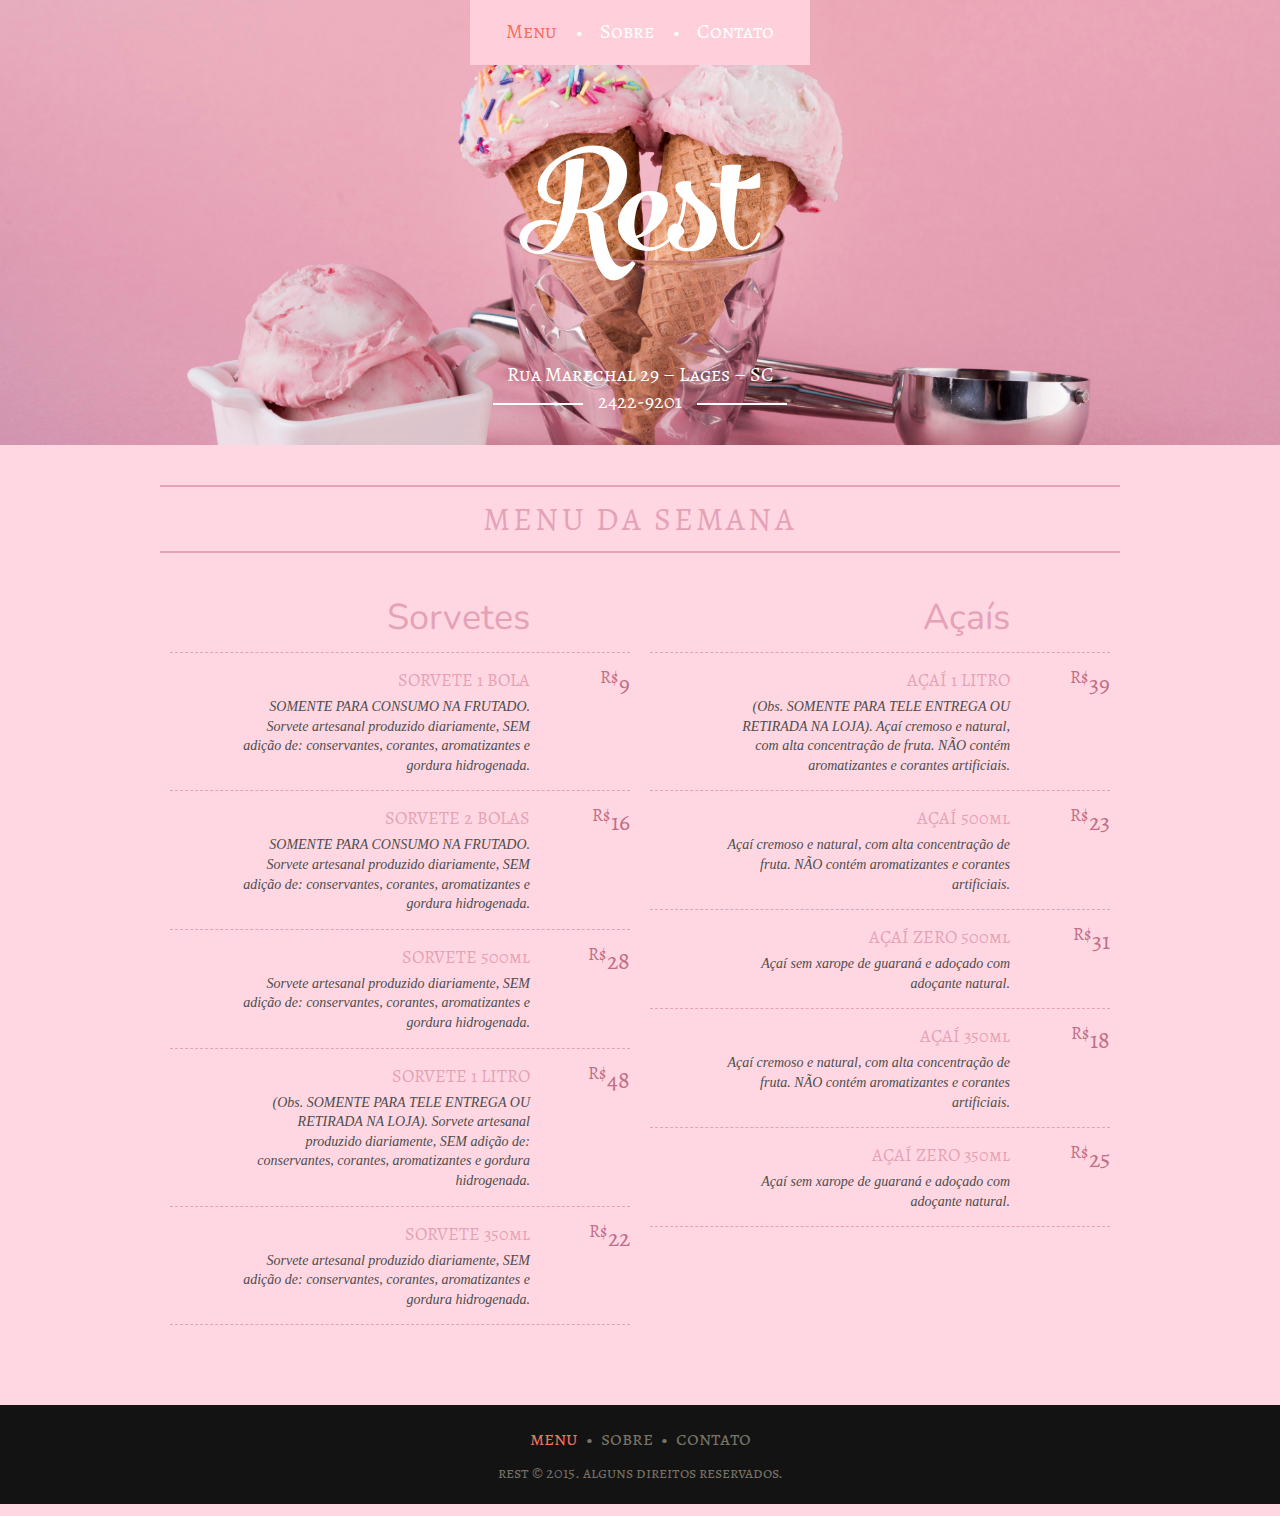
==== index.html @ d91150b3 "Add files via upload" ====
<!DOCTYPE html>
<html lang="pt-br">
	<head>
		<meta charset="utf-8">
		<title>Rest</title>

		<link href='https://fonts.googleapis.com/css?family=Alegreya+SC' rel='stylesheet' type='text/css'>
		<link rel="preconnect" href="https://fonts.googleapis.com">
		<link rel="preconnect" href="https://fonts.gstatic.com" crossorigin>
		<link href="https://fonts.googleapis.com/css2?family=Nunito&display=swap" rel="stylesheet">
		<link rel="stylesheet" href="css/style.css">
	</head>

	<body>
		
		<header>
			<nav>
				<ul>
					<li class="current_page_item"><a href="index.html">Menu</a></li>
					<li><a href="sobre.html">Sobre</a></li>
					<li><a href="contato.html">Contato</a></li>
				</ul>
			</nav>

			<h1><img src="img/rest.png" alt="Rest"></h1>

			<p>Rua Marechal 29 – Lages – SC</p>
			<p class="telefone">2422-9201</p>
		</header>

		<section class="container">
			<h2 class="subtitulo">Menu da Semana</h2>

			<div class="menu-item grid-8">
				<h2>Sorvetes</h2>
				<ul>
					<li>
						<span><sup>R$</sup>9</span>
						<div>
							<h3>SORVETE 1 BOLA</h3>
							<p>SOMENTE PARA CONSUMO NA FRUTADO. Sorvete artesanal produzido diariamente, SEM adição de: conservantes, corantes, aromatizantes e gordura hidrogenada.</p>
						</div>
					</li>
					<li>
						<span><sup>R$</sup>16</span>
						<div>
							<h3>SORVETE 2 BOLAS</h3>
							<p>SOMENTE PARA CONSUMO NA FRUTADO. Sorvete artesanal produzido diariamente, SEM adição de: conservantes, corantes, aromatizantes e gordura hidrogenada.</p>
						</div>
					</li>
					<li>
						<span><sup>R$</sup>28</span>
						<div>
							<h3>SORVETE 500ml</h3>
							<p>Sorvete artesanal produzido diariamente, SEM adição de: conservantes, corantes, aromatizantes e gordura hidrogenada.</p>
						</div>
					</li>
					<li>
						<span><sup>R$</sup>48</span>
						<div>
							<h3>SORVETE 1 LITRO</h3>
							<p>(Obs. SOMENTE PARA TELE ENTREGA OU RETIRADA NA LOJA). Sorvete artesanal produzido diariamente, SEM adição de: conservantes, corantes, aromatizantes e gordura hidrogenada.</p>
						</div>
					</li>
					<li>
						<span><sup>R$</sup>22</span>
						<div>
							<h3>SORVETE 350ml</h3>
							<p>Sorvete artesanal produzido diariamente, SEM adição de: conservantes, corantes, aromatizantes e gordura hidrogenada.</p>
						</div>
					</li>
				</ul>
			</div>

			<div class="menu-item grid-8">
				<h2>Açaís</h2>
				<ul>
					<li>
						<span><sup>R$</sup>39</span>
						<div>
							<h3>AÇAÍ 1 LITRO</h3>
							<p>(Obs. SOMENTE PARA TELE ENTREGA OU RETIRADA NA LOJA). Açaí cremoso e natural, com alta concentração de fruta. NÃO contém aromatizantes e corantes artificiais.</p>
						</div>
					</li>
					<li>
						<span><sup>R$</sup>23</span>
						<div>
							<h3>AÇAÍ 500ml</h3>
							<p>Açaí cremoso e natural, com alta concentração de fruta. NÃO contém aromatizantes e corantes artificiais.</p>
						</div>
					</li>
					<li>
						<span><sup>R$</sup>31</span>
						<div>
							<h3>AÇAÍ ZERO 500ml</h3>
							<p>Açaí sem xarope de guaraná e adoçado com adoçante natural.</p>
						</div>
					</li>
					<li>
						<span><sup>R$</sup>18</span>
						<div>
							<h3>AÇAÍ 350ml</h3>
							<p>Açaí cremoso e natural, com alta concentração de fruta. NÃO contém aromatizantes e corantes artificiais.</p>
						</div>
					</li>
					<li>
						<span><sup>R$</sup>25</span>
						<div>
							<h3>AÇAÍ ZERO 350ml</h3>
							<p>Açaí sem xarope de guaraná e adoçado com adoçante natural.</p>
						</div>
					</li>
				</ul>
			</div>

		</section>

		<footer>
			<nav class="nav-footer">
				<ul>
					<li class="current_page_item"><a href="index.html">Menu</a></li>
					<li><a href="sobre.html">Sobre</a></li>
					<li><a href="contato.html">Contato</a></li>
				</ul>
			</nav>

			<p>Rest © 2015. Alguns direitos reservados.</p>
		</footer>

	</body>
</html>
---- css/style.css ----
/* ==========================================================================
   Reset
   ========================================================================== */

/**
 * Remove anchor text-decoration
 */ 

a {
	text-decoration: none;
}

/**
 * Remove list-style
 */ 

ol, ul {
	list-style: none;
}

html, body, div, span, iframe, h1, h2, h3, h4, h5, h6, p, blockquote, a, em, img, dl, dt, dd, ol, ul, li, fieldset, form, label, legend, article, footer, header, nav, section, main {
	margin: 0;
	padding: 0;
	border: 0;
	vertical-align: baseline;
}

h1, h2, h3, h4, h5, h6, p, a, ul {
	font-size: 1em;
	font-weight: normal;
}

/*! normalize.css v3.0.2 | MIT License | git.io/normalize */

/**
 * 1. Set default font family to sans-serif.
 * 2. Prevent iOS text size adjust after orientation change, without disabling
 *    user zoom.
 */

html {
  font-family: sans-serif; /* 1 */
  -ms-text-size-adjust: 100%; /* 2 */
  -webkit-text-size-adjust: 100%; /* 2 */
}

/**
 * Remove default margin.
 */

body {
  margin: 0;
}

/* HTML5 display definitions
   ========================================================================== */

/**
 * Correct `block` display not defined for any HTML5 element in IE 8/9.
 * Correct `block` display not defined for `details` or `summary` in IE 10/11
 * and Firefox.
 * Correct `block` display not defined for `main` in IE 11.
 */

article,
aside,
details,
figcaption,
figure,
footer,
header,
hgroup,
main,
menu,
nav,
section,
summary {
  display: block;
}

/**
 * 1. Correct `inline-block` display not defined in IE 8/9.
 * 2. Normalize vertical alignment of `progress` in Chrome, Firefox, and Opera.
 */

audio,
canvas,
progress,
video {
  display: inline-block; /* 1 */
  vertical-align: baseline; /* 2 */
}

/**
 * Prevent modern browsers from displaying `audio` without controls.
 * Remove excess height in iOS 5 devices.
 */

audio:not([controls]) {
  display: none;
  height: 0;
}

/**
 * Address `[hidden]` styling not present in IE 8/9/10.
 * Hide the `template` element in IE 8/9/11, Safari, and Firefox < 22.
 */

[hidden],
template {
  display: none;
}

/* Links
   ========================================================================== */

/**
 * Remove the gray background color from active links in IE 10.
 */

a {
  background-color: transparent;
}

/**
 * Improve readability when focused and also mouse hovered in all browsers.
 */

a:active,
a:hover {
  outline: 0;
}

/* Text-level semantics
   ========================================================================== */

/**
 * Address styling not present in IE 8/9/10/11, Safari, and Chrome.
 */

abbr[title] {
  border-bottom: 1px dotted;
}

/**
 * Address style set to `bolder` in Firefox 4+, Safari, and Chrome.
 */

b,
strong {
  font-weight: bold;
}

/**
 * Address styling not present in Safari and Chrome.
 */

dfn {
  font-style: italic;
}

/**
 * Address variable `h1` font-size and margin within `section` and `article`
 * contexts in Firefox 4+, Safari, and Chrome.
 */

h1 {
  font-size: 2em;
  margin: 0.67em 0;
}

/**
 * Address styling not present in IE 8/9.
 */

mark {
  background: #ff0;
  color: #000;
}

/**
 * Address inconsistent and variable font size in all browsers.
 */

small {
  font-size: 80%;
}

/**
 * Prevent `sub` and `sup` affecting `line-height` in all browsers.
 */

sub,
sup {
  font-size: 75%;
  line-height: 0;
  position: relative;
  vertical-align: baseline;
}

sup {
  top: -0.5em;
}

sub {
  bottom: -0.25em;
}

/* Embedded content
   ========================================================================== */

/**
 * Remove border when inside `a` element in IE 8/9/10.
 */

img {
  border: 0;
}

/**
 * Correct overflow not hidden in IE 9/10/11.
 */

svg:not(:root) {
  overflow: hidden;
}

/* Grouping content
   ========================================================================== */

/**
 * Address margin not present in IE 8/9 and Safari.
 */

figure {
  margin: 1em 40px;
}

/**
 * Address differences between Firefox and other browsers.
 */

hr {
  -moz-box-sizing: content-box;
  box-sizing: content-box;
  height: 0;
}

/**
 * Contain overflow in all browsers.
 */

pre {
  overflow: auto;
}

/**
 * Address odd `em`-unit font size rendering in all browsers.
 */

code,
kbd,
pre,
samp {
  font-family: monospace, monospace;
  font-size: 1em;
}

/* Forms
   ========================================================================== */

/**
 * Known limitation: by default, Chrome and Safari on OS X allow very limited
 * styling of `select`, unless a `border` property is set.
 */

/**
 * 1. Correct color not being inherited.
 *    Known issue: affects color of disabled elements.
 * 2. Correct font properties not being inherited.
 * 3. Address margins set differently in Firefox 4+, Safari, and Chrome.
 */

button,
input,
optgroup,
select,
textarea {
  color: inherit; /* 1 */
  font: inherit; /* 2 */
  margin: 0; /* 3 */
}

/**
 * Address `overflow` set to `hidden` in IE 8/9/10/11.
 */

button {
  overflow: visible;
}

/**
 * Address inconsistent `text-transform` inheritance for `button` and `select`.
 * All other form control elements do not inherit `text-transform` values.
 * Correct `button` style inheritance in Firefox, IE 8/9/10/11, and Opera.
 * Correct `select` style inheritance in Firefox.
 */

button,
select {
  text-transform: none;
}

/**
 * 1. Avoid the WebKit bug in Android 4.0.* where (2) destroys native `audio`
 *    and `video` controls.
 * 2. Correct inability to style clickable `input` types in iOS.
 * 3. Improve usability and consistency of cursor style between image-type
 *    `input` and others.
 */

button,
html input[type="button"], /* 1 */
input[type="reset"],
input[type="submit"] {
  -webkit-appearance: button; /* 2 */
  cursor: pointer; /* 3 */
}

/**
 * Re-set default cursor for disabled elements.
 */

button[disabled],
html input[disabled] {
  cursor: default;
}

/**
 * Remove inner padding and border in Firefox 4+.
 */

button::-moz-focus-inner,
input::-moz-focus-inner {
  border: 0;
  padding: 0;
}

/**
 * Address Firefox 4+ setting `line-height` on `input` using `!important` in
 * the UA stylesheet.
 */

input {
  line-height: normal;
}

/**
 * It's recommended that you don't attempt to style these elements.
 * Firefox's implementation doesn't respect box-sizing, padding, or width.
 *
 * 1. Address box sizing set to `content-box` in IE 8/9/10.
 * 2. Remove excess padding in IE 8/9/10.
 */

input[type="checkbox"],
input[type="radio"] {
  box-sizing: border-box; /* 1 */
  padding: 0; /* 2 */
}

/**
 * Fix the cursor style for Chrome's increment/decrement buttons. For certain
 * `font-size` values of the `input`, it causes the cursor style of the
 * decrement button to change from `default` to `text`.
 */

input[type="number"]::-webkit-inner-spin-button,
input[type="number"]::-webkit-outer-spin-button {
  height: auto;
}

/**
 * 1. Address `appearance` set to `searchfield` in Safari and Chrome.
 * 2. Address `box-sizing` set to `border-box` in Safari and Chrome
 *    (include `-moz` to future-proof).
 */

input[type="search"] {
  -webkit-appearance: textfield; /* 1 */
  -moz-box-sizing: content-box;
  -webkit-box-sizing: content-box; /* 2 */
  box-sizing: content-box;
}

/**
 * Remove inner padding and search cancel button in Safari and Chrome on OS X.
 * Safari (but not Chrome) clips the cancel button when the search input has
 * padding (and `textfield` appearance).
 */

input[type="search"]::-webkit-search-cancel-button,
input[type="search"]::-webkit-search-decoration {
  -webkit-appearance: none;
}

/**
 * Define consistent border, margin, and padding.
 */

fieldset {
  border: 1px solid #c0c0c0;
  margin: 0 2px;
  padding: 0.35em 0.625em 0.75em;
}

/**
 * 1. Correct `color` not being inherited in IE 8/9/10/11.
 * 2. Remove padding so people aren't caught out if they zero out fieldsets.
 */

legend {
  border: 0; /* 1 */
  padding: 0; /* 2 */
}

/**
 * Remove default vertical scrollbar in IE 8/9/10/11.
 */

textarea {
  overflow: auto;
}

/**
 * Don't inherit the `font-weight` (applied by a rule above).
 * NOTE: the default cannot safely be changed in Chrome and Safari on OS X.
 */

optgroup {
  font-weight: bold;
}

/* Tables
   ========================================================================== */

/**
 * Remove most spacing between table cells.
 */

table {
  border-collapse: collapse;
  border-spacing: 0;
}

td,
th {
  padding: 0;
}

*, *:before, *:after {
  -webkit-box-sizing: border-box; 
  -moz-box-sizing: border-box; 
  box-sizing: border-box;
}

.container {
	width: 960px;
	margin: 0 auto;
	padding: 0px;
	position: relative;
}

.container:after, .container:before {
	content: " ";
	display: table;
}

.container:after {
	clear: both;
}

.grid-1, .grid-2, .grid-3, .grid-4, .grid-5, .grid-6, .grid-7, .grid-8, .grid-9, .grid-10, .grid-11, .grid-12, .grid-13, .grid-14, .grid-15, .grid-16, .grid-1-3 {
	float: left;
	margin-left: 10px;
	margin-right: 10px;
}

.grid-1 	{width: 40px;}
.grid-2 	{width: 100px;}
.grid-3 	{width: 160px;}
.grid-4 	{width: 220px;}
.grid-5 	{width: 280px;}
.grid-6 	{width: 340px;}
.grid-7 	{width: 400px;}
.grid-8 	{width: 460px;}
.grid-9 	{width: 520px;}
.grid-10 	{width: 580px;}
.grid-11 	{width: 640px;}
.grid-12 	{width: 700px;}
.grid-13 	{width: 760px;}
.grid-14 	{width: 820px;}
.grid-15 	{width: 880px;}
.grid-16 	{width: 940px;}
.grid-1-3	{width: 300px;}

@media only screen and (min-width: 768px) and (max-width: 959px) {

.container {
	width: 768px;
}

.grid-1		{width: 28px;}
.grid-2		{width: 76px;}
.grid-3		{width: 124px;}
.grid-4		{width: 172px;}
.grid-5		{width: 220px;}
.grid-6		{width: 268px;}
.grid-7		{width: 316px;}
.grid-8		{width: 364px;}
.grid-9		{width: 412px;}
.grid-10	{width: 460px;}
.grid-11	{width: 508px;}
.grid-12	{width: 556px;}
.grid-13	{width: 604px;}
.grid-14	{width: 652px;}
.grid-15	{width: 700px;}
.grid-16	{width: 748px;}
.grid-1-3	{width: 236px;}

}

@media only screen and (max-width: 767px) {
.container {
	width: 300px;
}

.grid-1, .grid-2, .grid-3, .grid-4, .grid-5, .grid-6, .grid-7, .grid-8, .grid-9, .grid-10, .grid-11, .grid-12, .grid-13, .grid-14, .grid-15, .grid-16, .grid-1-3 {
	width: 300px;
	margin: 0 0 20px 0;
	float: none;
}

}

img {
	display: block;
	max-width: 100%;
}

body {
	font-family: "Alegreya SC";
	background-color: #ffd7e2;
}

header {
	text-align: center;
	background: url("../img/exemplo-1.jpg") no-repeat center center;
	background-size: cover;
	color: #fff;
	padding-bottom: 30px;
}

header nav {
	background: #ffd0dc;
	max-width: 340px;
	margin: 0 auto;
	box-shadow: 0 0 0 5px #ffd0dc inset, 0 0 0 7px #ffd0dc inset;
	padding-top: 10px;
	margin-top: -12px;
}

header nav ul li {
	display: inline-block;
	padding: 20px;
	font-size: 1.25em;
}

header nav ul li:before {
	content: "•";
	display: inline-block;
	position: absolute;
	margin-left: -24px;
}

header nav ul li:first-child:before {
	display: none;
}

header nav ul li a {
	color: #fff;
}

header nav ul li a:hover {
	color: #f17060;
}

header img {
	display: block;
	margin: 80px auto;
}

header p {
	max-width: 340px;
	margin: 0 auto;
	font-size: 1.25em;
}

.telefone:after, .telefone:before {
	content: "";
	display: inline-block;
	width: 90px;
	height: 2px;
	background: #fff;
	margin: 0px 15px 3px 15px;
}

section.container {
	padding: 40px 0;
}

.subtitulo {
	color: #e5a2b6;
	font-size: 2em;
	letter-spacing: .1em;
	text-align: center;
	border-top: 2px solid #e5a2b6;
	border-bottom: 2px solid #e5a2b6;
	text-transform: uppercase;
	padding: 10px 0;
	margin-bottom: 40px;
}

.menu-item {
	text-align: right;
	margin-bottom: 20px;
}

.menu-item h2 {
	font-family: "nunito";
	font-size: 2.25em;
	color: #e5a2b6;
	padding: 0px 100px 10px 0;
	border-bottom: 1px dashed #e5a2b6;
}

.menu-item h3 {
	font-size: 1.125em;
	color: #e5a2b6;
	margin-bottom: 5px;
}

.menu-item p {
	font-family: georgia;
	font-style: italic;
	font-size: 0.875em;
	line-height: 1.4em;
	color: #4d4d4d;
}

.menu-item li {
	clear: both;
	padding: 15px 0;
	border-bottom: 1px dashed #e5a2b6;
	overflow: hidden;
}

.menu-item li:hover {
	background-color: #ffdee6;
}

.menu-item div {
	float: right;
	max-width: 290px;
}

.menu-item span {
	font-size: 1.5em;
	display: block;
	float: right;
	width: 100px;
	color: #c16e86;
}

header nav {
	background: #ffd0dc;
	max-width: 340px;
	margin: 0 auto;
	box-shadow: 0 0 0 5px #ffd0dc inset, 0 0 0 7px #ffd0dc inset;
	padding-top: 10px;
	margin-top: -12px;
}

.nav-footer {
	text-align: center;
}

.nav-footer li {
	display: inline-block;
	padding: 10px;
	font-size: 1.25em;
}

.nav-footer ul li:before {
	content: "•";
	display: inline-block;
	position: absolute;
	margin-left: -15px;
	color: #787367;
}

.nav-footer ul li a {
	color: #787367;
}

.nav-footer ul li a:hover {
	color: #f17060;
}

.nav-footer ul li:first-child:before {
	display: none;
}

.nav-footer .current_page_item a {
	color: #f17060;
}

footer {
	text-align: center;
	margin-top: 20px;
	padding: 10px 0 20px 0;
	background-color: #131313;
	color: #787367;
	text-transform: lowercase;
}

.sobre p {
	font-size: 0.875em;
	font-family: georgia;
	line-height: 1.6em;
	margin-bottom: 1.5em;
	color: #fff;
	padding-left: 20px;
	padding-right: 80px;
}

.sobre div h2 {
	font-size: 1.5em;
	color: #f17060;
	padding-left: 20px;
	padding-right: 80px;
}

.current_page_item a {
	color: #f17060;
}

.contato-item h2{
	font-size: 1.5em;
	color: #f17060;
	margin-top: 20px;
	margin-bottom: 10px;
}

.contato-item p {
	color: #fff;
	font-size: 1.125em;
	border-bottom: 1px dashed #373532;
	padding: 10px 20px 10px 0;
}

@media only screen and (max-width: 767px) {
.menu-item {
	text-align: center;
}
.menu-item span {
	float: none;
	margin: 0 auto;
}
.menu-item h2 {
	padding: 20px 0px 10px 0;
}

}
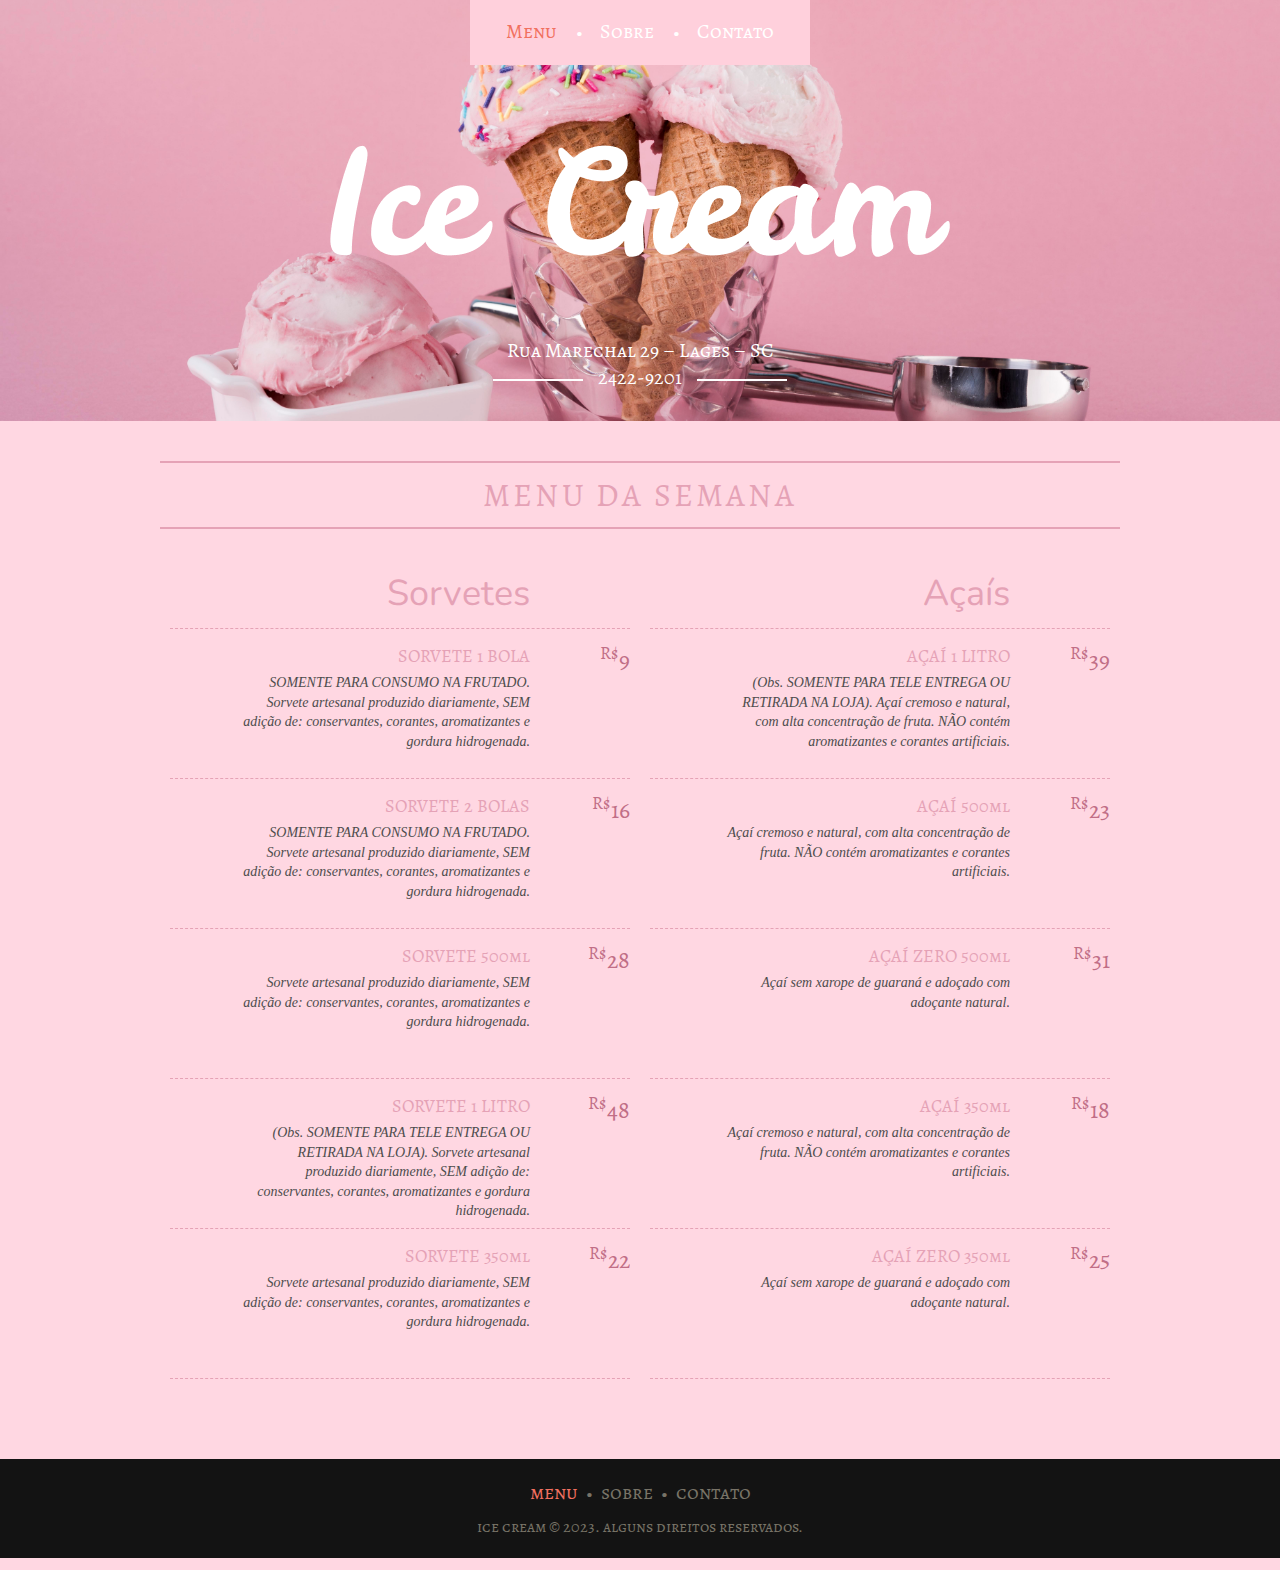
==== commit b133c912: "alterações" ====
--- a/index.html
+++ b/index.html
@@ -2,7 +2,7 @@
 <html lang="pt-br">
 	<head>
 		<meta charset="utf-8">
-		<title>Rest</title>
+		<title>Ice Cream</title>
 
 		<link href='https://fonts.googleapis.com/css?family=Alegreya+SC' rel='stylesheet' type='text/css'>
 		<link rel="preconnect" href="https://fonts.googleapis.com">
@@ -22,7 +22,7 @@
 				</ul>
 			</nav>
 
-			<h1><img src="img/rest.png" alt="Rest"></h1>
+			<h1><img src="img/ice-cream.png" alt="Ice Cream"></h1>
 
 			<p>Rua Marechal 29 – Lages – SC</p>
 			<p class="telefone">2422-9201</p>
@@ -124,7 +124,7 @@
 				</ul>
 			</nav>
 
-			<p>Rest © 2015. Alguns direitos reservados.</p>
+			<p>Ice Cream © 2023. Alguns direitos reservados.</p>
 		</footer>
 
 	</body>
--- a/css/style.css
+++ b/css/style.css
@@ -661,6 +661,7 @@
 .menu-item li {
 	clear: both;
 	padding: 15px 0;
+	height: 150px;
 	border-bottom: 1px dashed #e5a2b6;
 	overflow: hidden;
 }
@@ -739,7 +740,7 @@
 	font-family: georgia;
 	line-height: 1.6em;
 	margin-bottom: 1.5em;
-	color: #fff;
+	color: #4d4d4d;
 	padding-left: 20px;
 	padding-right: 80px;
 }
@@ -763,9 +764,9 @@
 }
 
 .contato-item p {
-	color: #fff;
+	color: #4d4d4d;
 	font-size: 1.125em;
-	border-bottom: 1px dashed #373532;
+	border-bottom: 1px dashed #c16e86;
 	padding: 10px 20px 10px 0;
 }
 
